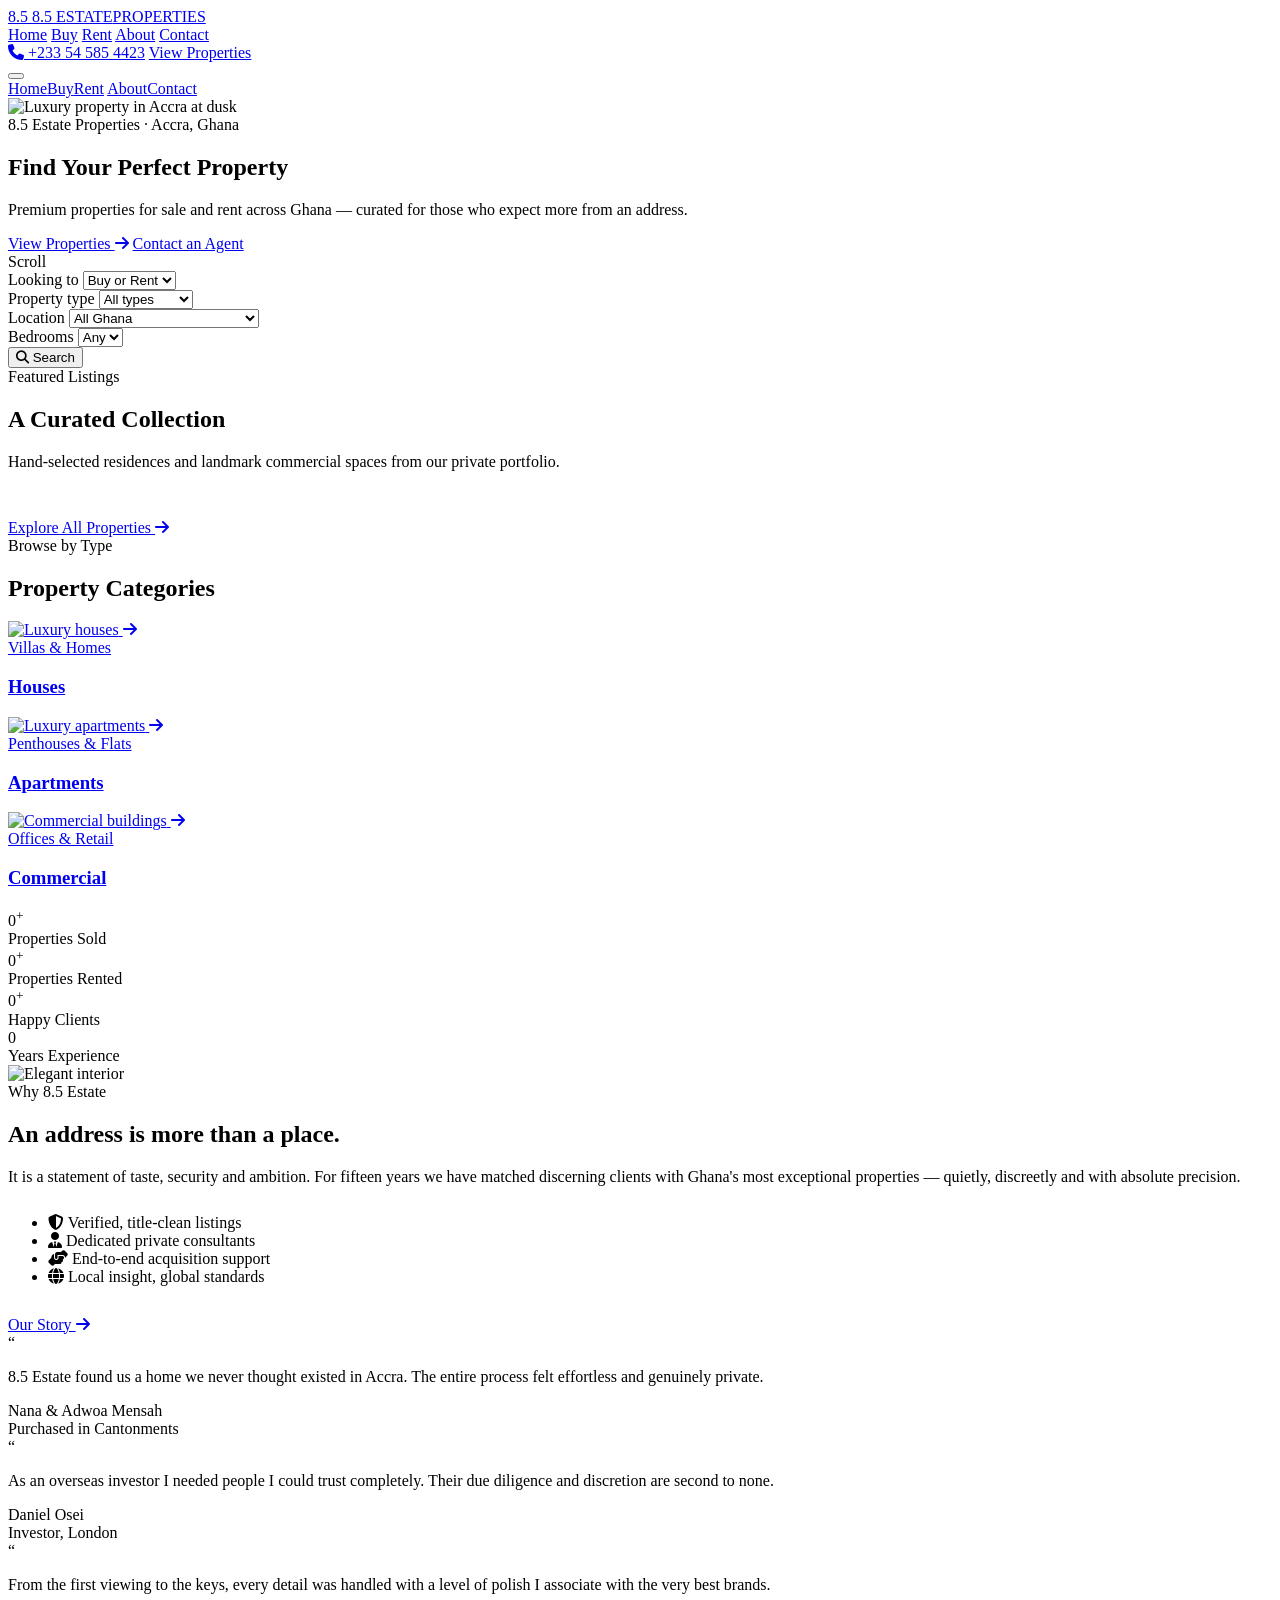
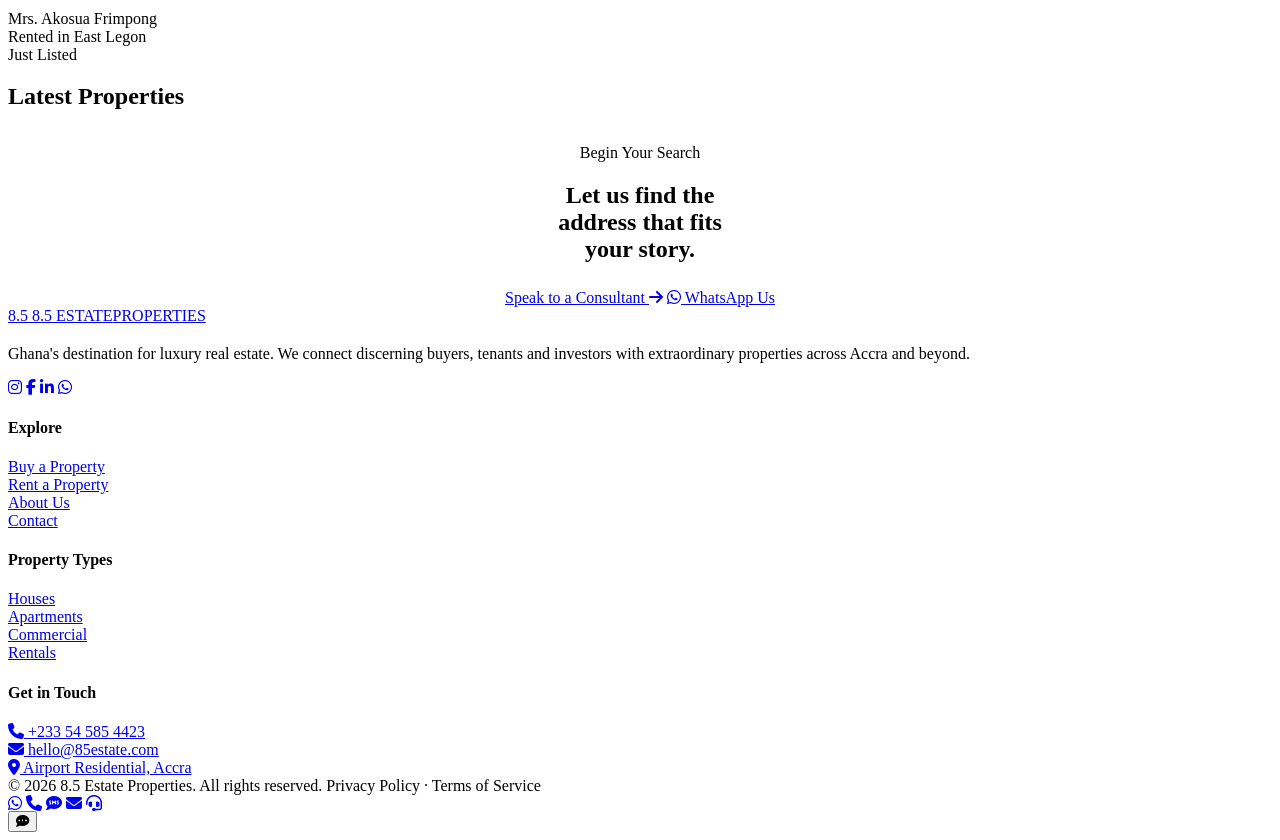
==== index.html @ 820c72ed "Add files via upload" ====
<!DOCTYPE html>
<html lang="en">
<head>
<meta charset="UTF-8">
<meta name="viewport" content="width=device-width, initial-scale=1, viewport-fit=cover">
<title>8.5 Estate Properties — Luxury Real Estate in Ghana</title>
<meta name="description" content="8.5 Estate Properties — premium homes, apartments and commercial real estate for sale and rent across Accra and Ghana. Discover, view and acquire with confidence.">
<link rel="canonical" href="https://www.85estate.com/">

<!-- Open Graph / Twitter -->
<meta property="og:type" content="website">
<meta property="og:title" content="8.5 Estate Properties — Luxury Real Estate in Ghana">
<meta property="og:description" content="Premium properties for sale and rent across Ghana.">
<meta property="og:image" content="https://images.unsplash.com/photo-1600596542815-ffad4c1539a9?auto=format&fit=crop&w=1200&q=80">
<meta property="og:url" content="https://www.85estate.com/">
<meta name="twitter:card" content="summary_large_image">
<meta name="twitter:title" content="8.5 Estate Properties — Luxury Real Estate in Ghana">
<meta name="twitter:description" content="Premium properties for sale and rent across Ghana.">
<meta name="twitter:image" content="https://images.unsplash.com/photo-1600596542815-ffad4c1539a9?auto=format&fit=crop&w=1200&q=80">

<!-- Fonts -->
<link rel="preconnect" href="https://fonts.googleapis.com">
<link rel="preconnect" href="https://fonts.gstatic.com" crossorigin>
<link href="https://fonts.googleapis.com/css2?family=Cinzel:wght@500;600;700&family=Cormorant+Garamond:ital,wght@0,400;0,500;0,600;1,500&family=Playfair+Display:wght@500;600;700&family=Montserrat:wght@300;400;500;600&display=swap" rel="stylesheet">
<link rel="stylesheet" href="https://cdnjs.cloudflare.com/ajax/libs/font-awesome/6.5.1/css/all.min.css">
<link rel="stylesheet" href="https://cdnjs.cloudflare.com/ajax/libs/aos/2.3.4/aos.css">
<link rel="stylesheet" href="https://cdnjs.cloudflare.com/ajax/libs/swiper/11.0.5/swiper-bundle.min.css">
<link rel="stylesheet" href="css/style.css">

<!-- Structured data -->
<script type="application/ld+json">
{"@context":"https://schema.org","@type":"RealEstateAgent","name":"8.5 Estate Properties","areaServed":"Ghana","image":"https://images.unsplash.com/photo-1600596542815-ffad4c1539a9?auto=format&fit=crop&w=1200&q=80","telephone":"+233545854423","address":{"@type":"PostalAddress","addressLocality":"Accra","addressRegion":"Greater Accra","addressCountry":"GH"},"url":"https://www.85estate.com/"}
</script>
</head>
<body>

<!-- ========================= NAV ========================= -->
<header class="nav">
  <div class="nav__inner">
    <a class="brand" href="index.html">
      <span class="brand__mark">8.5</span>
      <span><span class="brand__name">8.5 ESTATE</span><span class="brand__sub">PROPERTIES</span></span>
    </a>
    <nav class="nav__links">
      <a href="index.html">Home</a>
      <a href="sale.html">Buy</a>
      <a href="rent.html">Rent</a>
      <a href="about.html">About</a>
      <a href="contact.html">Contact</a>
    </nav>
    <div class="nav__cta">
      <a class="nav__phone" href="tel:+233545854423"><i class="fa-solid fa-phone"></i> +233 54 585 4423</a>
      <a class="btn btn--ghost" href="sale.html">View Properties</a>
    </div>
    <button class="burger" aria-label="Open menu"><span></span><span></span><span></span></button>
  </div>
</header>
<nav class="drawer" aria-label="Mobile">
  <a href="index.html">Home</a><a href="sale.html">Buy</a><a href="rent.html">Rent</a>
  <a href="about.html">About</a><a href="contact.html">Contact</a>
</nav>

<!-- ========================= HERO ======================== -->
<section class="hero">
  <div class="hero__media kenburns">
    <!-- Drop a cinematic aerial clip at videos/hero.mp4 to upgrade this to video.
    <video autoplay muted loop playsinline poster="https://images.unsplash.com/photo-1600596542815-ffad4c1539a9?auto=format&fit=crop&w=1920&q=80">
      <source src="videos/hero.mp4" type="video/mp4"></video> -->
    <img src="https://images.unsplash.com/photo-1600596542815-ffad4c1539a9?auto=format&fit=crop&w=1920&q=80" alt="Luxury property in Accra at dusk">
  </div>
  <div class="hero__inner">
    <span class="eyebrow">8.5 Estate Properties · Accra, Ghana</span>
    <h1>
      <span class="reveal-line"><span>Find Your</span></span>
      <span class="reveal-line"><span><span class="of">Perfect</span> Property</span></span>
    </h1>
    <p class="hero__sub">Premium properties for sale and rent across Ghana — curated for those who expect more from an address.</p>
    <div class="hero__cta">
      <a class="btn btn--gold" href="sale.html">View Properties <i class="fa-solid fa-arrow-right"></i></a>
      <a class="btn btn--ghost" href="contact.html">Contact an Agent</a>
    </div>
  </div>
  <div class="hero__scroll">Scroll</div>
</section>

<!-- ====================== SEARCH BAR ===================== -->
<div class="container search">
  <form id="heroSearch" class="search__card" data-aos="fade-up">
    <div class="field">
      <label>Looking to</label>
      <select name="status"><option value="">Buy or Rent</option><option value="sale">Buy</option><option value="rent">Rent</option></select>
    </div>
    <div class="field">
      <label>Property type</label>
      <select name="type"><option value="">All types</option><option>House</option><option>Apartment</option><option>Commercial</option></select>
    </div>
    <div class="field">
      <label>Location</label>
      <select name="location"><option value="">All Ghana</option><option>Cantonments, Accra</option><option>East Legon, Accra</option><option>Airport Residential, Accra</option><option>Labone, Accra</option><option>Trasacco Valley, East Legon</option></select>
    </div>
    <div class="field">
      <label>Bedrooms</label>
      <select name="beds"><option value="">Any</option><option value="2">2+</option><option value="3">3+</option><option value="4">4+</option><option value="5">5+</option></select>
    </div>
    <button class="btn btn--gold search__btn" type="submit"><i class="fa-solid fa-magnifying-glass"></i> Search</button>
  </form>
</div>

<!-- ==================== FEATURED ========================= -->
<section class="section">
  <div class="container">
    <div class="section-head center">
      <span class="eyebrow center">Featured Listings</span>
      <h2>A Curated Collection</h2>
      <p class="lead">Hand-selected residences and landmark commercial spaces from our private portfolio.</p>
    </div>
    <div class="cards" id="featuredGrid"></div>
    <div class="center" style="margin-top:48px">
      <a class="btn btn--outline" href="sale.html">Explore All Properties <i class="fa-solid fa-arrow-right"></i></a>
    </div>
  </div>
</section>

<!-- ==================== CATEGORIES ======================= -->
<section class="section section--ivory">
  <div class="container">
    <div class="section-head">
      <span class="eyebrow">Browse by Type</span>
      <h2>Property Categories</h2>
    </div>
    <div class="cats">
      <a class="cat" href="sale.html?type=House" data-aos="fade-up">
        <img src="https://images.unsplash.com/photo-1613490493576-7fde63acd811?auto=format&fit=crop&w=800&q=80" alt="Luxury houses" onerror="imgFallback(this)">
        <span class="cat__arrow"><i class="fa-solid fa-arrow-right"></i></span>
        <div class="cat__body"><span class="cat__count">Villas & Homes</span><h3>Houses</h3></div>
      </a>
      <a class="cat" href="sale.html?type=Apartment" data-aos="fade-up" data-aos-delay="100">
        <img src="https://images.unsplash.com/photo-1545324418-cc1a3fa10c00?auto=format&fit=crop&w=800&q=80" alt="Luxury apartments" onerror="imgFallback(this)">
        <span class="cat__arrow"><i class="fa-solid fa-arrow-right"></i></span>
        <div class="cat__body"><span class="cat__count">Penthouses & Flats</span><h3>Apartments</h3></div>
      </a>
      <a class="cat" href="sale.html?type=Commercial" data-aos="fade-up" data-aos-delay="200">
        <img src="https://images.unsplash.com/photo-1486406146926-c627a92ad1ab?auto=format&fit=crop&w=800&q=80" alt="Commercial buildings" onerror="imgFallback(this)">
        <span class="cat__arrow"><i class="fa-solid fa-arrow-right"></i></span>
        <div class="cat__body"><span class="cat__count">Offices & Retail</span><h3>Commercial</h3></div>
      </a>
    </div>
  </div>
</section>

<!-- ====================== STATS ========================== -->
<section class="section section--dark">
  <div class="container">
    <div class="stats">
      <div class="stat"><div class="stat__num"><span data-count="540" data-suffix="">0</span><sup>+</sup></div><div class="stat__label">Properties Sold</div></div>
      <div class="stat"><div class="stat__num"><span data-count="380" data-suffix="">0</span><sup>+</sup></div><div class="stat__label">Properties Rented</div></div>
      <div class="stat"><div class="stat__num"><span data-count="1200" data-suffix="">0</span><sup>+</sup></div><div class="stat__label">Happy Clients</div></div>
      <div class="stat"><div class="stat__num"><span data-count="15" data-suffix="">0</span></div><div class="stat__label">Years Experience</div></div>
    </div>
  </div>
</section>

<!-- ==================== WHY CHOOSE ======================= -->
<section class="section">
  <div class="container">
    <div class="split" data-aos="fade-up">
      <div class="split__media">
        <img src="https://images.unsplash.com/photo-1600607687939-ce8a6c25118c?auto=format&fit=crop&w=900&q=80" alt="Elegant interior" onerror="imgFallback(this)">
      </div>
      <div class="split__body">
        <span class="eyebrow">Why 8.5 Estate</span>
        <h2>An address is more than a place.</h2>
        <p class="lead" style="margin-bottom:28px">It is a statement of taste, security and ambition. For fifteen years we have matched discerning clients with Ghana's most exceptional properties — quietly, discreetly and with absolute precision.</p>
        <ul class="amenities" style="margin-bottom:30px">
          <li><i class="fa-solid fa-shield-halved"></i> Verified, title-clean listings</li>
          <li><i class="fa-solid fa-user-tie"></i> Dedicated private consultants</li>
          <li><i class="fa-solid fa-handshake-angle"></i> End-to-end acquisition support</li>
          <li><i class="fa-solid fa-globe"></i> Local insight, global standards</li>
        </ul>
        <a class="btn btn--dark" href="about.html">Our Story <i class="fa-solid fa-arrow-right"></i></a>
      </div>
    </div>
  </div>
</section>

<!-- ==================== TESTIMONIALS ===================== -->
<section class="section section--ivory">
  <div class="container">
    <div class="swiper testi-swiper">
      <div class="swiper-wrapper">
        <div class="swiper-slide"><div class="quote">
          <div class="quote__mark">&ldquo;</div>
          <p class="quote__text">8.5 Estate found us a home we never thought existed in Accra. The entire process felt effortless and genuinely private.</p>
          <div class="quote__who">Nana &amp; Adwoa Mensah</div><div class="quote__role">Purchased in Cantonments</div>
        </div></div>
        <div class="swiper-slide"><div class="quote">
          <div class="quote__mark">&ldquo;</div>
          <p class="quote__text">As an overseas investor I needed people I could trust completely. Their due diligence and discretion are second to none.</p>
          <div class="quote__who">Daniel Osei</div><div class="quote__role">Investor, London</div>
        </div></div>
        <div class="swiper-slide"><div class="quote">
          <div class="quote__mark">&ldquo;</div>
          <p class="quote__text">From the first viewing to the keys, every detail was handled with a level of polish I associate with the very best brands.</p>
          <div class="quote__who">Mrs. Akosua Frimpong</div><div class="quote__role">Rented in East Legon</div>
        </div></div>
      </div>
      <div class="swiper-pagination"></div>
    </div>
  </div>
</section>

<!-- ================= LATEST CAROUSEL ===================== -->
<section class="section">
  <div class="container">
    <div class="section-head center">
      <span class="eyebrow center">Just Listed</span>
      <h2>Latest Properties</h2>
    </div>
    <div class="swiper latest-swiper">
      <div class="swiper-wrapper" id="latestSlides"></div>
      <div class="swiper-pagination" style="position:static;margin-top:34px"></div>
    </div>
  </div>
</section>

<!-- ===================== CTA BAND ======================== -->
<section class="section section--dark" style="text-align:center">
  <div class="container">
    <span class="eyebrow center">Begin Your Search</span>
    <h2 style="max-width:18ch;margin-inline:auto">Let us find the address that fits your story.</h2>
    <div class="hero__cta" style="justify-content:center;margin-top:26px">
      <a class="btn btn--gold" href="contact.html">Speak to a Consultant <i class="fa-solid fa-arrow-right"></i></a>
      <a class="btn btn--ghost" href="https://wa.me/233545854423" target="_blank" rel="noopener"><i class="fa-brands fa-whatsapp"></i> WhatsApp Us</a>
    </div>
  </div>
</section>

<!-- ===================== FOOTER ========================== -->
<footer class="footer">
  <div class="container">
    <div class="footer__grid">
      <div class="footer__about">
        <a class="brand" href="index.html"><span class="brand__mark">8.5</span>
          <span><span class="brand__name">8.5 ESTATE</span><span class="brand__sub">PROPERTIES</span></span></a>
        <p style="margin-top:20px">Ghana's destination for luxury real estate. We connect discerning buyers, tenants and investors with extraordinary properties across Accra and beyond.</p>
        <div class="footer__social">
          <a href="#" aria-label="Instagram"><i class="fa-brands fa-instagram"></i></a>
          <a href="#" aria-label="Facebook"><i class="fa-brands fa-facebook-f"></i></a>
          <a href="#" aria-label="LinkedIn"><i class="fa-brands fa-linkedin-in"></i></a>
          <a href="https://wa.me/233545854423" aria-label="WhatsApp"><i class="fa-brands fa-whatsapp"></i></a>
        </div>
      </div>
      <div><h4>Explore</h4>
        <a href="sale.html">Buy a Property</a><br><a href="rent.html">Rent a Property</a><br>
        <a href="about.html">About Us</a><br><a href="contact.html">Contact</a></div>
      <div><h4>Property Types</h4>
        <a href="sale.html?type=House">Houses</a><br><a href="sale.html?type=Apartment">Apartments</a><br>
        <a href="sale.html?type=Commercial">Commercial</a><br><a href="rent.html">Rentals</a></div>
      <div><h4>Get in Touch</h4>
        <a href="tel:+233545854423"><i class="fa-solid fa-phone gold"></i> +233 54 585 4423</a><br>
        <a href="mailto:hello@85estate.com"><i class="fa-solid fa-envelope gold"></i> hello@85estate.com</a><br>
        <a href="#"><i class="fa-solid fa-location-dot gold"></i> Airport Residential, Accra</a>
      </div>
    </div>
    <div class="footer__bottom">
      <span>© <span id="year">2026</span> 8.5 Estate Properties. All rights reserved.</span>
      <span>Privacy Policy · Terms of Service</span>
    </div>
  </div>
</footer>

<!-- ================ FLOATING CONTACT WIDGET ============== -->
<div class="fab">
  <div class="fab__menu">
    <a class="fab__item fab--wa"   href="https://wa.me/233545854423" target="_blank" rel="noopener" data-tip="WhatsApp"><i class="fa-brands fa-whatsapp"></i></a>
    <a class="fab__item fab--call" href="tel:+233545854423" data-tip="Call Now"><i class="fa-solid fa-phone"></i></a>
    <a class="fab__item fab--sms"  href="sms:+233545854423" data-tip="Send SMS"><i class="fa-solid fa-comment-sms"></i></a>
    <a class="fab__item fab--mail" href="mailto:hello@85estate.com" data-tip="Email"><i class="fa-solid fa-envelope"></i></a>
    <a class="fab__item fab--page" href="contact.html" data-tip="Contact Page"><i class="fa-solid fa-headset"></i></a>
  </div>
  <button class="fab__toggle" aria-label="Contact options"><i class="fa-solid fa-comment-dots"></i></button>
</div>

<!-- ===================== SCRIPTS ========================= -->
<script src="https://cdnjs.cloudflare.com/ajax/libs/aos/2.3.4/aos.js"></script>
<script src="https://cdnjs.cloudflare.com/ajax/libs/swiper/11.0.5/swiper-bundle.min.js"></script>
<script src="https://cdnjs.cloudflare.com/ajax/libs/gsap/3.12.5/gsap.min.js"></script>
<script src="https://cdnjs.cloudflare.com/ajax/libs/gsap/3.12.5/ScrollTrigger.min.js"></script>
<script src="js/properties.js"></script>
<script src="js/main.js"></script>
<script>
  /* featured + latest are populated from the dataset */
  renderCards(PROPERTIES.filter(p=>p.featured).slice(0,6), "#featuredGrid");
  const slides = PROPERTIES.slice(0,6).map(p=>`<div class="swiper-slide">${cardHTML(p)}</div>`).join("");
  document.getElementById("latestSlides").innerHTML = slides;
  if(window.bindFavs) bindFavs();
  /* (re)init latest swiper after injecting slides */
  if(window.Swiper) new Swiper(".latest-swiper",{loop:true,speed:600,spaceBetween:30,slidesPerView:1,autoplay:{delay:4500},pagination:{el:".latest-swiper .swiper-pagination",clickable:true},breakpoints:{700:{slidesPerView:2},1100:{slidesPerView:3}}});
</script>
</body>
</html>
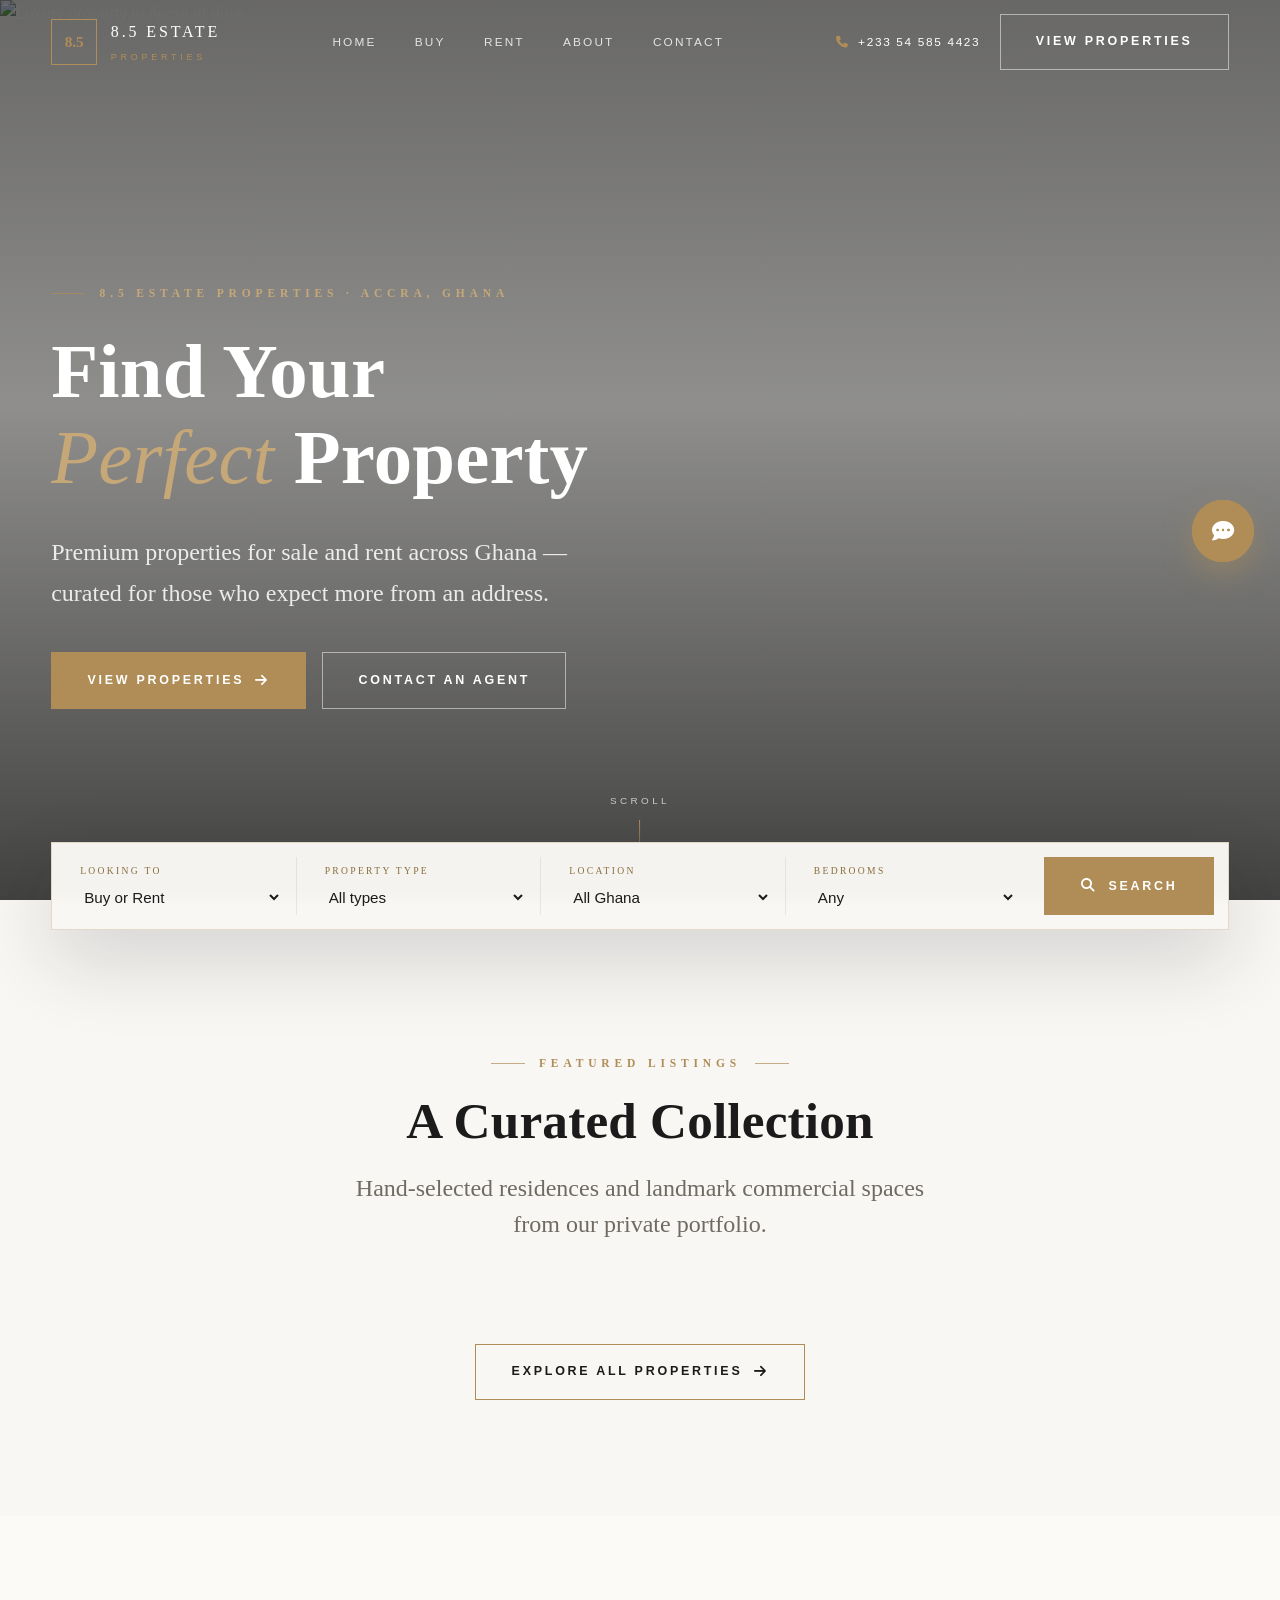
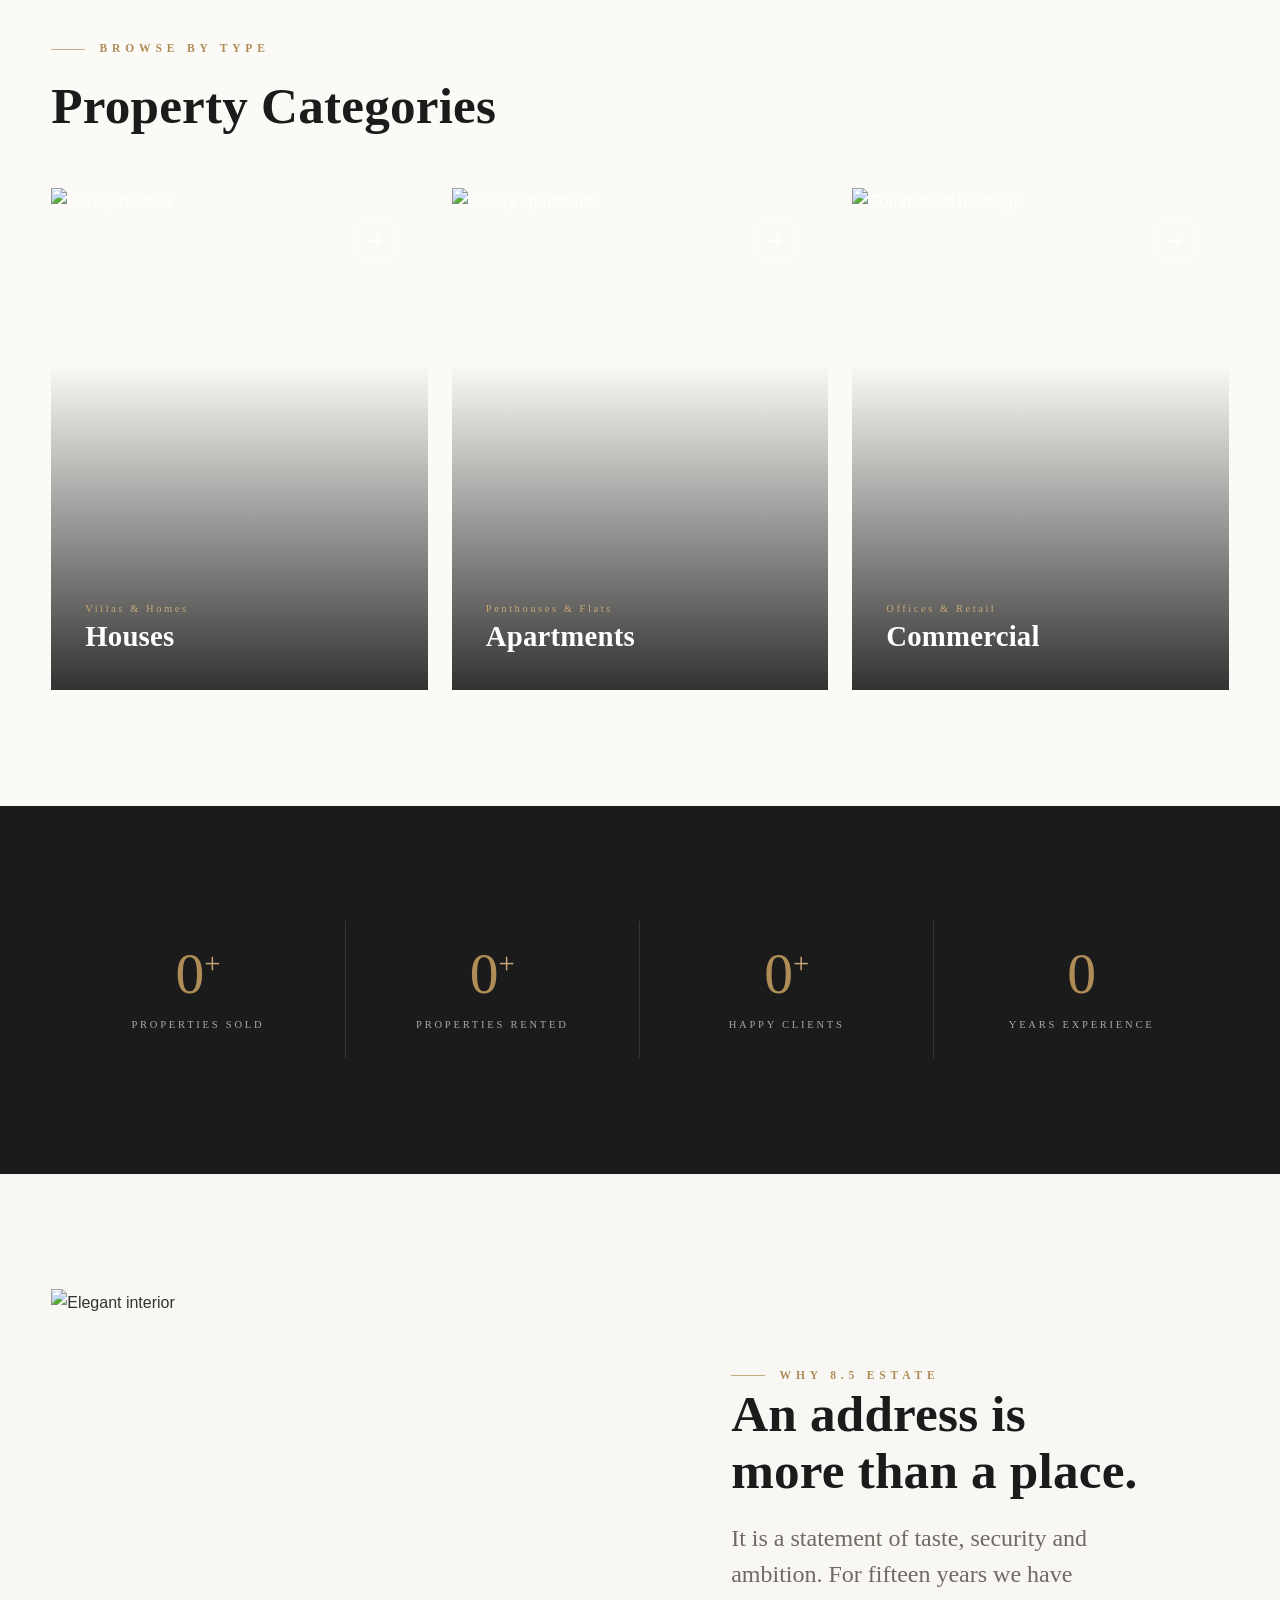
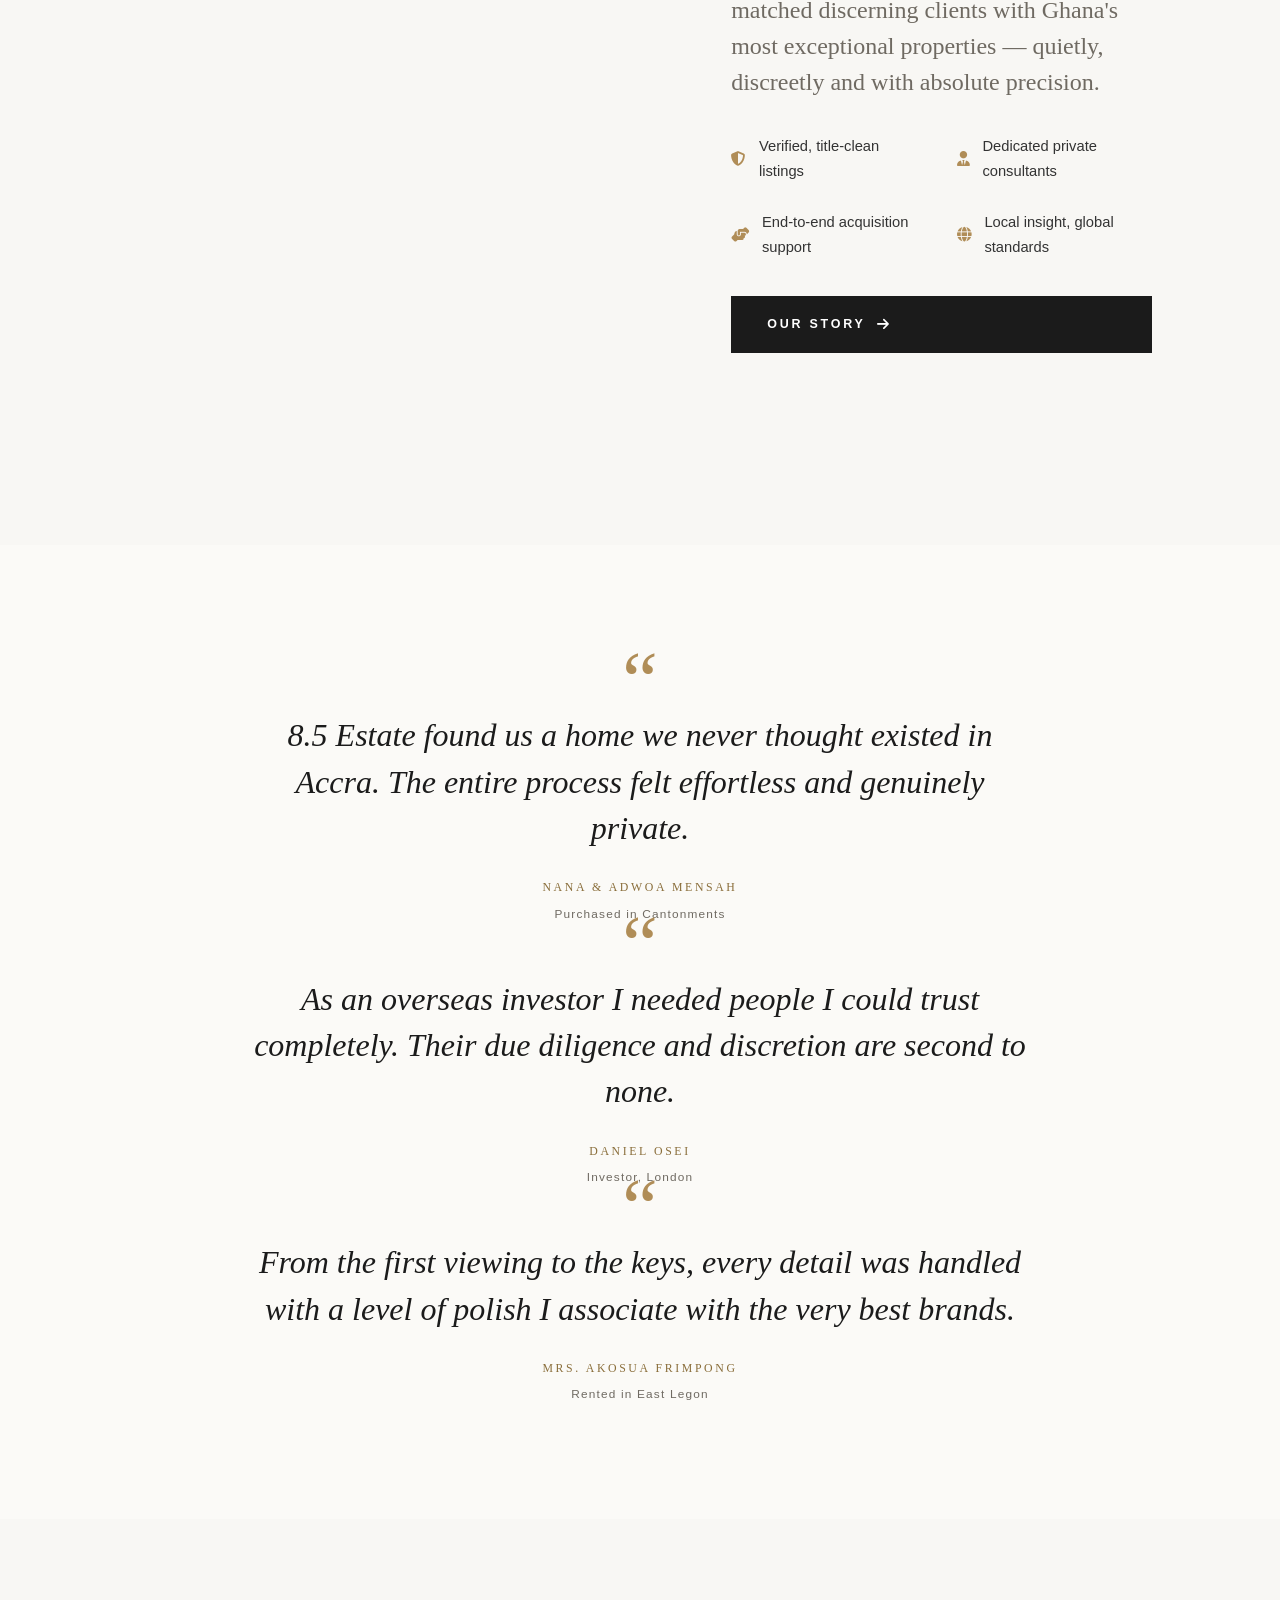
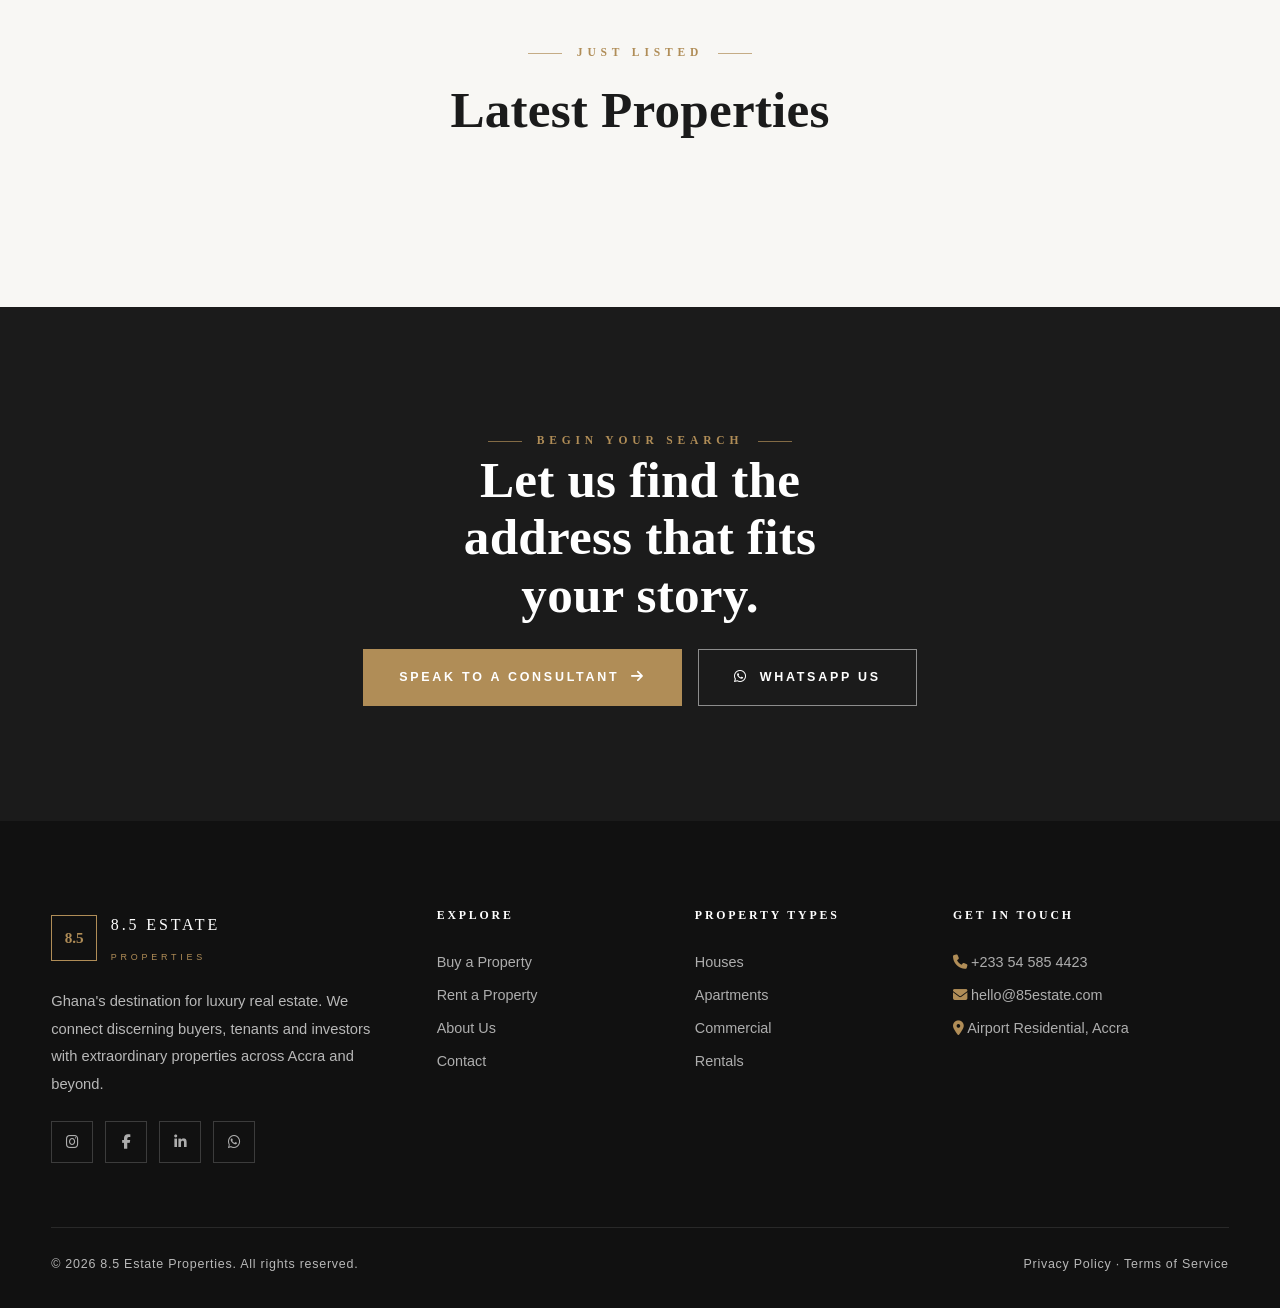
==== commit b4682247: "Update stylesheet link to use relative path" ====
--- a/index.html
+++ b/index.html
@@ -25,7 +25,7 @@
 <link rel="stylesheet" href="https://cdnjs.cloudflare.com/ajax/libs/font-awesome/6.5.1/css/all.min.css">
 <link rel="stylesheet" href="https://cdnjs.cloudflare.com/ajax/libs/aos/2.3.4/aos.css">
 <link rel="stylesheet" href="https://cdnjs.cloudflare.com/ajax/libs/swiper/11.0.5/swiper-bundle.min.css">
-<link rel="stylesheet" href="css/style.css">
+<link rel="stylesheet" href="style.css">
 
 <!-- Structured data -->
 <script type="application/ld+json">
--- a/style.css
+++ b/style.css
@@ -0,0 +1,464 @@
+/* =============================================================
+   8.5 ESTATE PROPERTIES — Luxury Design System
+   Palette: Antique Gold / Brushed Bronze / Charcoal / Taupe
+   Type:    Cinzel · Playfair Display · Cormorant Garamond · Montserrat
+   ============================================================= */
+
+:root{
+  /* Brand colours */
+  --gold:      #B08D57;
+  --gold-soft: #c6a878;
+  --bronze:    #8A6E3B;
+  --charcoal:  #1B1B1B;
+  --ink:       #333333;
+  --offwhite:  #F8F7F4;
+  --ivory:     #FBFAF7;
+  --taupe:     #B7A58A;
+
+  /* Derived tones */
+  --black-900: #111111;
+  --black-800: #161616;
+  --line:      rgba(176,141,87,.28);     /* gold hairline */
+  --line-soft: rgba(27,27,27,.08);
+  --muted:     #6f6a62;
+  --shadow-sm: 0 6px 24px rgba(27,27,27,.06);
+  --shadow-md: 0 18px 50px rgba(27,27,27,.10);
+  --shadow-lg: 0 30px 80px rgba(27,27,27,.16);
+
+  /* Type */
+  --f-mono:    "Cinzel", serif;          /* monogram / eyebrows */
+  --f-display: "Playfair Display", serif;/* headlines */
+  --f-serif:   "Cormorant Garamond", serif; /* subheads / prices */
+  --f-body:    "Montserrat", sans-serif; /* UI / body */
+
+  --nav-h: 84px;
+  --ease:  cubic-bezier(.22,.61,.36,1);
+}
+
+/* ----------------------------- Reset ----------------------------- */
+*,*::before,*::after{ box-sizing:border-box; }
+html{ scroll-behavior:smooth; -webkit-text-size-adjust:100%; }
+body{
+  margin:0;
+  font-family:var(--f-body);
+  font-size:16px;
+  line-height:1.7;
+  color:var(--ink);
+  background:var(--offwhite);
+  overflow-x:hidden;
+  -webkit-font-smoothing:antialiased;
+}
+img{ max-width:100%; display:block; }
+a{ color:inherit; text-decoration:none; }
+button{ font-family:inherit; cursor:pointer; }
+ul{ list-style:none; margin:0; padding:0; }
+:focus-visible{ outline:2px solid var(--gold); outline-offset:3px; }
+::selection{ background:var(--gold); color:#fff; }
+
+/* --------------------------- Typography -------------------------- */
+h1,h2,h3,h4{ font-family:var(--f-display); font-weight:600; color:var(--charcoal); margin:0 0 .4em; line-height:1.12; letter-spacing:.2px; }
+h1{ font-size:clamp(2.6rem,6vw,5rem); }
+h2{ font-size:clamp(2rem,4vw,3.2rem); }
+h3{ font-size:clamp(1.3rem,2.4vw,1.8rem); }
+p{ margin:0 0 1.1em; }
+
+.eyebrow{
+  font-family:var(--f-mono);
+  font-size:.72rem;
+  letter-spacing:.42em;
+  text-transform:uppercase;
+  color:var(--gold);
+  font-weight:600;
+  display:inline-flex; align-items:center; gap:.9rem;
+}
+.eyebrow::before{ content:""; width:34px; height:1px; background:var(--gold); opacity:.7; }
+.eyebrow.center::after{ content:""; width:34px; height:1px; background:var(--gold); opacity:.7; }
+.eyebrow.center{ justify-content:center; }
+
+.lead{ font-family:var(--f-serif); font-size:clamp(1.2rem,2vw,1.5rem); color:var(--muted); font-weight:500; line-height:1.5; }
+.gold{ color:var(--gold); }
+
+/* ----------------------------- Layout ---------------------------- */
+.container{ width:min(1240px,92%); margin-inline:auto; }
+.section{ padding:clamp(72px,9vw,140px) 0; }
+.section--dark{ background:var(--charcoal); color:var(--offwhite); }
+.section--dark h1,.section--dark h2,.section--dark h3{ color:#fff; }
+.section--ivory{ background:var(--ivory); }
+
+.section-head{ max-width:620px; margin-bottom:54px; }
+.section-head.center{ margin-inline:auto; text-align:center; }
+.section-head .eyebrow{ margin-bottom:18px; }
+
+/* gold hairline divider */
+.rule{ height:1px; background:var(--line); border:0; margin:0; }
+
+/* ----------------------------- Buttons --------------------------- */
+.btn{
+  display:inline-flex; align-items:center; gap:.7rem;
+  font-family:var(--f-body); font-size:.78rem; font-weight:600;
+  letter-spacing:.22em; text-transform:uppercase;
+  padding:1.05rem 2.2rem; border:1px solid transparent;
+  position:relative; transition:.45s var(--ease); cursor:pointer;
+  background:none;
+}
+.btn i{ font-size:.85rem; transition:transform .45s var(--ease); }
+.btn--gold{ background:var(--gold); color:#fff; }
+.btn--gold:hover{ background:var(--bronze); transform:translateY(-2px); box-shadow:0 14px 30px rgba(138,110,59,.32); }
+.btn--ghost{ border-color:rgba(255,255,255,.5); color:#fff; }
+.btn--ghost:hover{ background:#fff; color:var(--charcoal); border-color:#fff; }
+.btn--outline{ border-color:var(--gold); color:var(--charcoal); }
+.btn--outline:hover{ background:var(--gold); color:#fff; }
+.btn--dark{ background:var(--charcoal); color:#fff; }
+.btn--dark:hover{ background:#000; transform:translateY(-2px); }
+.btn:hover i{ transform:translateX(4px); }
+.btn--block{ width:100%; justify-content:center; }
+
+/* --------------------------- Navigation -------------------------- */
+.nav{
+  position:fixed; inset:0 0 auto 0; height:var(--nav-h); z-index:1000;
+  display:flex; align-items:center;
+  transition:.5s var(--ease);
+}
+.nav__inner{ width:min(1240px,92%); margin-inline:auto; display:flex; align-items:center; justify-content:space-between; }
+.brand{ display:flex; align-items:center; gap:.85rem; }
+.brand__mark{
+  width:46px; height:46px; border:1px solid var(--gold);
+  display:grid; place-items:center; font-family:var(--f-mono);
+  font-weight:700; font-size:.95rem; color:var(--gold);
+  position:relative;
+}
+.brand__mark::before,.brand__mark::after{
+  content:""; position:absolute; width:7px; height:7px; border:1px solid var(--gold);
+}
+.brand__mark::before{ top:-1px; left:-1px; border-right:0; border-bottom:0; }
+.brand__mark::after{ bottom:-1px; right:-1px; border-left:0; border-top:0; }
+.brand__name{ font-family:var(--f-mono); font-size:1rem; letter-spacing:.18em; color:#fff; line-height:1; }
+.brand__sub{ display:block; font-family:var(--f-body); font-size:.56rem; letter-spacing:.42em; color:var(--gold); margin-top:5px; }
+
+.nav__links{ display:flex; gap:2.4rem; align-items:center; }
+.nav__links a{
+  font-size:.74rem; letter-spacing:.18em; text-transform:uppercase; color:rgba(255,255,255,.82);
+  position:relative; padding:.4rem 0; transition:color .35s;
+}
+.nav__links a::after{ content:""; position:absolute; left:0; bottom:-2px; width:0; height:1px; background:var(--gold); transition:width .4s var(--ease); }
+.nav__links a:hover,.nav__links a.active{ color:#fff; }
+.nav__links a:hover::after,.nav__links a.active::after{ width:100%; }
+.nav__cta{ display:flex; align-items:center; gap:1.2rem; }
+.nav__phone{ font-size:.74rem; letter-spacing:.14em; color:#fff; display:flex; align-items:center; gap:.5rem; }
+.nav__phone i{ color:var(--gold); }
+
+/* scrolled state */
+.nav.scrolled{ height:72px; background:rgba(248,247,244,.94); backdrop-filter:blur(14px); box-shadow:0 1px 0 var(--line-soft); }
+.nav.scrolled .brand__name{ color:var(--charcoal); }
+.nav.scrolled .nav__links a{ color:rgba(51,51,51,.78); }
+.nav.scrolled .nav__links a:hover,.nav.scrolled .nav__links a.active{ color:var(--charcoal); }
+.nav.scrolled .nav__phone{ color:var(--charcoal); }
+.nav.scrolled .btn--ghost{ border-color:var(--gold); color:var(--charcoal); }
+.nav.scrolled .btn--ghost:hover{ background:var(--gold); color:#fff; border-color:var(--gold); }
+
+/* burger */
+.burger{ display:none; width:30px; height:20px; position:relative; background:none; border:0; }
+.burger span{ position:absolute; left:0; height:2px; width:100%; background:#fff; transition:.35s var(--ease); }
+.burger span:nth-child(1){ top:0; } .burger span:nth-child(2){ top:9px; } .burger span:nth-child(3){ top:18px; }
+.nav.scrolled .burger span{ background:var(--charcoal); }
+.burger.open span:nth-child(1){ top:9px; transform:rotate(45deg); }
+.burger.open span:nth-child(2){ opacity:0; }
+.burger.open span:nth-child(3){ top:9px; transform:rotate(-45deg); }
+
+/* mobile drawer */
+.drawer{ position:fixed; inset:0; background:var(--charcoal); z-index:999; display:flex; flex-direction:column; justify-content:center; align-items:center; gap:1.6rem; transform:translateY(-100%); transition:transform .55s var(--ease); }
+.drawer.open{ transform:translateY(0); }
+.drawer a{ font-family:var(--f-display); font-size:1.8rem; color:#fff; }
+.drawer a:hover{ color:var(--gold); }
+
+/* ----------------------------- Hero ------------------------------ */
+.hero{ position:relative; min-height:100vh; display:flex; align-items:center; overflow:hidden; color:#fff; }
+.hero__media{ position:absolute; inset:0; z-index:-2; }
+.hero__media img,.hero__media video{ width:100%; height:100%; object-fit:cover; }
+.hero__media.kenburns img{ animation:kenburns 22s ease-out infinite alternate; }
+@keyframes kenburns{ from{ transform:scale(1.05) translate(0,0);} to{ transform:scale(1.18) translate(-2%,-2%);} }
+.hero::after{ content:""; position:absolute; inset:0; z-index:-1;
+  background:linear-gradient(180deg,rgba(15,15,15,.62) 0%,rgba(15,15,15,.45) 45%,rgba(15,15,15,.78) 100%); }
+.hero__inner{ width:min(1240px,92%); margin-inline:auto; padding-top:var(--nav-h); }
+.hero .eyebrow{ color:var(--gold-soft); margin-bottom:26px; }
+.hero h1{ color:#fff; max-width:14ch; }
+.hero h1 .of{ font-family:var(--f-serif); font-style:italic; font-weight:500; color:var(--gold-soft); }
+.hero__sub{ font-family:var(--f-serif); font-size:clamp(1.15rem,2vw,1.5rem); max-width:46ch; color:rgba(255,255,255,.86); margin:1.2rem 0 2.4rem; }
+.hero__cta{ display:flex; flex-wrap:wrap; gap:1rem; }
+.hero__scroll{ position:absolute; bottom:34px; left:50%; transform:translateX(-50%); font-size:.62rem; letter-spacing:.34em; text-transform:uppercase; color:rgba(255,255,255,.7); display:flex; flex-direction:column; align-items:center; gap:10px; }
+.hero__scroll::after{ content:""; width:1px; height:46px; background:linear-gradient(var(--gold),transparent); animation:scrollline 2s ease-in-out infinite; }
+@keyframes scrollline{ 0%,100%{ opacity:.3; transform:scaleY(.6);} 50%{ opacity:1; transform:scaleY(1);} }
+
+/* hero word reveal */
+.reveal-line{ display:block; overflow:hidden; }
+.reveal-line > span{ display:block; }
+
+/* --------------------------- Search bar -------------------------- */
+.search{ position:relative; z-index:5; margin-top:-58px; }
+.search__card{
+  background:rgba(248,247,244,.98); backdrop-filter:blur(6px);
+  box-shadow:var(--shadow-lg); border:1px solid var(--line);
+  padding:14px; display:grid; grid-template-columns:repeat(4,1fr) auto; gap:14px; align-items:end;
+}
+.field{ display:flex; flex-direction:column; gap:7px; padding:6px 14px; border-right:1px solid var(--line-soft); }
+.field:last-of-type{ border-right:0; }
+.field label{ font-family:var(--f-mono); font-size:.6rem; letter-spacing:.24em; text-transform:uppercase; color:var(--bronze); }
+.field select,.field input{
+  border:0; background:none; font-family:var(--f-body); font-size:.95rem; color:var(--charcoal); padding:2px 0; width:100%;
+}
+.field select:focus,.field input:focus{ outline:none; }
+.search__btn{ height:100%; }
+
+/* --------------------------- Property card ----------------------- */
+.cards{ display:grid; grid-template-columns:repeat(auto-fill,minmax(330px,1fr)); gap:30px; }
+.pcard{ background:#fff; box-shadow:var(--shadow-sm); transition:.5s var(--ease); position:relative; overflow:hidden; }
+.pcard:hover{ transform:translateY(-8px); box-shadow:var(--shadow-md); }
+.pcard__media{ position:relative; aspect-ratio:4/3; overflow:hidden; }
+.pcard__media img{ width:100%; height:100%; object-fit:cover; transition:transform 1s var(--ease); }
+.pcard:hover .pcard__media img{ transform:scale(1.08); }
+.pcard__tags{ position:absolute; top:16px; left:16px; display:flex; gap:8px; }
+.tag{ font-family:var(--f-mono); font-size:.58rem; letter-spacing:.2em; text-transform:uppercase; padding:.45rem .8rem; background:rgba(27,27,27,.82); color:#fff; backdrop-filter:blur(4px); }
+.tag--sale{ background:var(--gold); }
+.tag--rent{ background:var(--charcoal); }
+.tag--sold{ background:#7a2e2e; }
+.tag--featured{ background:var(--bronze); }
+.pcard__fav{ position:absolute; top:14px; right:14px; width:40px; height:40px; border-radius:50%; background:rgba(255,255,255,.92); border:0; display:grid; place-items:center; color:var(--charcoal); transition:.35s; }
+.pcard__fav:hover{ background:var(--gold); color:#fff; }
+.pcard__fav.active{ background:var(--gold); color:#fff; }
+.pcard__body{ padding:24px 26px 28px; }
+.pcard__loc{ font-size:.74rem; letter-spacing:.08em; color:var(--gold); display:flex; align-items:center; gap:.5rem; margin-bottom:8px; }
+.pcard__title{ font-family:var(--f-display); font-size:1.32rem; color:var(--charcoal); margin-bottom:10px; line-height:1.25; }
+.pcard__price{ font-family:var(--f-serif); font-size:1.55rem; font-weight:600; color:var(--bronze); margin-bottom:18px; }
+.pcard__price small{ font-family:var(--f-body); font-size:.7rem; letter-spacing:.1em; color:var(--muted); font-weight:500; }
+.pcard__specs{ display:flex; gap:18px; padding-top:18px; border-top:1px solid var(--line-soft); font-size:.82rem; color:var(--ink); }
+.pcard__specs span{ display:flex; align-items:center; gap:.5rem; }
+.pcard__specs i{ color:var(--gold); font-size:.9rem; }
+.pcard__link{ position:absolute; inset:0; z-index:2; }
+.pcard__fav,.pcard__body a:not(.pcard__link){ position:relative; z-index:3; }
+
+/* --------------------------- Categories -------------------------- */
+.cats{ display:grid; grid-template-columns:repeat(3,1fr); gap:24px; }
+.cat{ position:relative; aspect-ratio:3/4; overflow:hidden; display:flex; align-items:flex-end; color:#fff; }
+.cat img{ position:absolute; inset:0; width:100%; height:100%; object-fit:cover; transition:transform 1.1s var(--ease); }
+.cat::after{ content:""; position:absolute; inset:0; background:linear-gradient(transparent 35%,rgba(15,15,15,.85)); }
+.cat:hover img{ transform:scale(1.07); }
+.cat__body{ position:relative; z-index:2; padding:34px; width:100%; }
+.cat__body h3{ color:#fff; margin-bottom:4px; }
+.cat__count{ font-family:var(--f-mono); font-size:.66rem; letter-spacing:.24em; color:var(--gold-soft); }
+.cat__arrow{ position:absolute; top:30px; right:30px; z-index:2; width:46px; height:46px; border:1px solid rgba(255,255,255,.5); border-radius:50%; display:grid; place-items:center; transition:.4s; }
+.cat:hover .cat__arrow{ background:var(--gold); border-color:var(--gold); }
+
+/* ---------------------------- Stats ------------------------------ */
+.stats{ display:grid; grid-template-columns:repeat(4,1fr); gap:0; }
+.stat{ text-align:center; padding:24px; border-right:1px solid rgba(255,255,255,.12); }
+.stat:last-child{ border-right:0; }
+.stat__num{ font-family:var(--f-display); font-size:clamp(2.6rem,5vw,3.6rem); color:var(--gold); line-height:1; }
+.stat__num sup{ font-size:.5em; color:var(--gold-soft); }
+.stat__label{ font-family:var(--f-mono); font-size:.66rem; letter-spacing:.26em; text-transform:uppercase; color:rgba(255,255,255,.62); margin-top:14px; }
+
+/* ------------------------- Testimonials -------------------------- */
+.quote{ text-align:center; max-width:780px; margin-inline:auto; }
+.quote__mark{ font-family:var(--f-display); font-size:5rem; color:var(--gold); line-height:.5; height:34px; }
+.quote__text{ font-family:var(--f-serif); font-size:clamp(1.4rem,2.6vw,2rem); font-style:italic; color:var(--charcoal); line-height:1.45; margin:18px 0 26px; }
+.quote__who{ font-family:var(--f-mono); font-size:.74rem; letter-spacing:.22em; text-transform:uppercase; color:var(--bronze); }
+.quote__role{ font-family:var(--f-body); font-size:.74rem; letter-spacing:.1em; color:var(--muted); text-transform:none; margin-top:6px; }
+.swiper-pagination-bullet{ background:var(--gold)!important; }
+.swiper-button-next,.swiper-button-prev{ color:var(--gold)!important; }
+.swiper-button-next::after,.swiper-button-prev::after{ font-size:1.3rem!important; }
+
+/* --------------------------- Split CTA --------------------------- */
+.split{ display:grid; grid-template-columns:1.05fr 1fr; align-items:stretch; }
+.split__media{ position:relative; min-height:520px; }
+.split__media img{ position:absolute; inset:0; width:100%; height:100%; object-fit:cover; }
+.split__body{ padding:clamp(40px,6vw,90px); display:flex; flex-direction:column; justify-content:center; }
+
+/* ---------------------- Floating contact widget ------------------ */
+.fab{ position:fixed; right:26px; bottom:26px; z-index:900; display:flex; flex-direction:column-reverse; align-items:center; gap:14px; }
+.fab__toggle{ width:62px; height:62px; border-radius:50%; border:0; background:var(--gold); color:#fff; font-size:1.4rem; display:grid; place-items:center; box-shadow:0 12px 30px rgba(176,141,87,.45); transition:.4s var(--ease); position:relative; }
+.fab__toggle::before{ content:""; position:absolute; inset:0; border-radius:50%; border:2px solid var(--gold); animation:pulse 2.4s infinite; }
+@keyframes pulse{ 0%{ transform:scale(1); opacity:.7;} 100%{ transform:scale(1.7); opacity:0;} }
+.fab.open .fab__toggle{ background:var(--charcoal); transform:rotate(90deg); }
+.fab.open .fab__toggle::before{ display:none; }
+.fab__menu{ display:flex; flex-direction:column; gap:12px; opacity:0; transform:translateY(14px) scale(.9); pointer-events:none; transition:.4s var(--ease); }
+.fab.open .fab__menu{ opacity:1; transform:none; pointer-events:auto; }
+.fab__item{ width:50px; height:50px; border-radius:50%; display:grid; place-items:center; color:#fff; font-size:1.05rem; box-shadow:var(--shadow-md); transition:.3s; position:relative; }
+.fab__item:hover{ transform:scale(1.12); }
+.fab__item[data-tip]::after{ content:attr(data-tip); position:absolute; right:62px; top:50%; transform:translateY(-50%); background:var(--charcoal); color:#fff; font-size:.66rem; letter-spacing:.12em; text-transform:uppercase; padding:.45rem .7rem; white-space:nowrap; opacity:0; pointer-events:none; transition:.3s; }
+.fab__item:hover::after{ opacity:1; }
+.fab--wa{ background:#25D366; } .fab--call{ background:var(--bronze);} .fab--sms{ background:#3a7bd5;} .fab--mail{ background:var(--charcoal);} .fab--page{ background:var(--gold);}
+
+/* ---------------------------- Footer ----------------------------- */
+.footer{ background:var(--black-900); color:rgba(255,255,255,.7); padding:88px 0 32px; }
+.footer__grid{ display:grid; grid-template-columns:1.6fr 1fr 1fr 1.3fr; gap:46px; }
+.footer h4{ font-family:var(--f-mono); font-size:.74rem; letter-spacing:.24em; text-transform:uppercase; color:#fff; margin-bottom:24px; }
+.footer a{ color:rgba(255,255,255,.66); font-size:.9rem; line-height:2.3; transition:color .3s; }
+.footer a:hover{ color:var(--gold); }
+.footer__about p{ font-size:.92rem; line-height:1.9; }
+.footer__social{ display:flex; gap:12px; margin-top:22px; }
+.footer__social a{ width:42px; height:42px; border:1px solid rgba(255,255,255,.18); display:grid; place-items:center; transition:.35s; }
+.footer__social a:hover{ background:var(--gold); border-color:var(--gold); color:#fff; }
+.footer__bottom{ margin-top:64px; padding-top:26px; border-top:1px solid rgba(255,255,255,.1); display:flex; justify-content:space-between; gap:18px; flex-wrap:wrap; font-size:.78rem; letter-spacing:.06em; }
+.footer .brand__name{ color:#fff; }
+
+/* --------------------------- Page hero --------------------------- */
+.phero{ position:relative; padding:calc(var(--nav-h) + 80px) 0 80px; color:#fff; text-align:center; overflow:hidden; }
+.phero img{ position:absolute; inset:0; width:100%; height:100%; object-fit:cover; z-index:-2; }
+.phero::after{ content:""; position:absolute; inset:0; background:linear-gradient(rgba(15,15,15,.55),rgba(15,15,15,.78)); z-index:-1; }
+.phero h1{ color:#fff; }
+.crumbs{ font-family:var(--f-mono); font-size:.68rem; letter-spacing:.22em; text-transform:uppercase; color:var(--gold-soft); display:flex; gap:.7rem; justify-content:center; }
+.crumbs a:hover{ color:#fff; }
+
+/* --------------------------- Toolbar (listings) ------------------ */
+.toolbar{ display:flex; justify-content:space-between; align-items:center; gap:18px; flex-wrap:wrap; margin-bottom:34px; }
+.toolbar__count{ font-family:var(--f-serif); font-size:1.2rem; color:var(--charcoal); }
+.toolbar__count b{ color:var(--gold); }
+.toolbar__right{ display:flex; gap:14px; align-items:center; }
+.select-min{ font-family:var(--f-body); font-size:.82rem; padding:.7rem 1rem; border:1px solid var(--line); background:#fff; color:var(--charcoal); }
+.viewtoggle{ display:flex; border:1px solid var(--line); }
+.viewtoggle button{ width:42px; height:42px; background:#fff; border:0; color:var(--muted); display:grid; place-items:center; }
+.viewtoggle button.active{ background:var(--gold); color:#fff; }
+
+.layout{ display:grid; grid-template-columns:288px 1fr; gap:40px; align-items:start; }
+.filters{ background:#fff; border:1px solid var(--line); padding:30px; position:sticky; top:96px; }
+.filters h4{ font-family:var(--f-mono); font-size:.72rem; letter-spacing:.22em; text-transform:uppercase; color:var(--bronze); margin:0 0 20px; }
+.filter-group{ margin-bottom:26px; }
+.filter-group > label{ display:block; font-size:.78rem; letter-spacing:.06em; color:var(--ink); margin-bottom:10px; font-weight:600; }
+.filters select,.filters input[type=text],.filters input[type=number]{ width:100%; padding:.7rem .8rem; border:1px solid var(--line); background:var(--ivory); font-family:var(--f-body); font-size:.85rem; color:var(--charcoal); }
+.chiprow{ display:flex; flex-wrap:wrap; gap:8px; }
+.chip{ padding:.5rem .9rem; border:1px solid var(--line); background:#fff; font-size:.78rem; color:var(--ink); transition:.3s; cursor:pointer; }
+.chip.active{ background:var(--gold); color:#fff; border-color:var(--gold); }
+.range-val{ font-family:var(--f-serif); color:var(--bronze); font-size:1.05rem; margin-top:8px; }
+input[type=range]{ width:100%; accent-color:var(--gold); }
+
+.cards.list-view{ grid-template-columns:1fr; }
+.cards.list-view .pcard{ display:grid; grid-template-columns:340px 1fr; }
+.cards.list-view .pcard__media{ aspect-ratio:auto; height:100%; }
+.empty{ text-align:center; padding:80px 20px; color:var(--muted); }
+.empty i{ font-size:2.4rem; color:var(--line); margin-bottom:14px; }
+
+/* --------------------------- Property detail --------------------- */
+.detail-gallery{ display:grid; grid-template-columns:2fr 1fr; gap:14px; height:520px; }
+.detail-gallery a{ overflow:hidden; }
+.detail-gallery img{ width:100%; height:100%; object-fit:cover; transition:transform .8s var(--ease); }
+.detail-gallery a:hover img{ transform:scale(1.05); }
+.detail-gallery__side{ display:grid; grid-template-rows:1fr 1fr; gap:14px; }
+.detail-grid{ display:grid; grid-template-columns:1fr 360px; gap:48px; align-items:start; }
+.amenities{ display:grid; grid-template-columns:repeat(2,1fr); gap:14px 30px; }
+.amenities li{ display:flex; align-items:center; gap:.8rem; font-size:.92rem; color:var(--ink); padding:6px 0; }
+.amenities i{ color:var(--gold); }
+.spec-grid{ display:grid; grid-template-columns:repeat(4,1fr); gap:20px; margin:30px 0; }
+.spec-box{ border:1px solid var(--line); padding:22px; text-align:center; }
+.spec-box i{ color:var(--gold); font-size:1.3rem; }
+.spec-box b{ display:block; font-family:var(--f-serif); font-size:1.4rem; color:var(--charcoal); margin-top:8px; }
+.spec-box span{ font-size:.7rem; letter-spacing:.12em; text-transform:uppercase; color:var(--muted); }
+.sticky-card{ position:sticky; top:96px; background:#fff; border:1px solid var(--line); box-shadow:var(--shadow-sm); }
+.sticky-card__price{ background:var(--charcoal); color:#fff; padding:26px 28px; }
+.sticky-card__price .v{ font-family:var(--f-serif); font-size:2.2rem; color:var(--gold); }
+.sticky-card__body{ padding:28px; }
+.agent{ display:flex; gap:14px; align-items:center; padding-bottom:20px; margin-bottom:20px; border-bottom:1px solid var(--line-soft); }
+.agent img{ width:60px; height:60px; border-radius:50%; object-fit:cover; }
+.agent b{ font-family:var(--f-display); font-size:1.05rem; color:var(--charcoal); }
+.agent span{ font-size:.76rem; color:var(--muted); }
+
+/* ---------------------------- Forms ------------------------------ */
+.form-row{ display:grid; grid-template-columns:1fr 1fr; gap:18px; }
+.input{ margin-bottom:18px; }
+.input label{ display:block; font-family:var(--f-mono); font-size:.62rem; letter-spacing:.18em; text-transform:uppercase; color:var(--bronze); margin-bottom:8px; }
+.input input,.input select,.input textarea{ width:100%; padding:.95rem 1rem; border:1px solid var(--line); background:#fff; font-family:var(--f-body); font-size:.92rem; color:var(--charcoal); transition:.3s; }
+.input input:focus,.input select:focus,.input textarea:focus{ outline:none; border-color:var(--gold); box-shadow:0 0 0 3px rgba(176,141,87,.12); }
+.input textarea{ min-height:140px; resize:vertical; }
+.hp{ position:absolute; left:-9999px; opacity:0; }
+.form-note{ font-size:.78rem; color:var(--muted); }
+.alert{ padding:1rem 1.2rem; font-size:.88rem; margin-bottom:18px; border-left:3px solid; }
+.alert--ok{ background:#f1f6f0; border-color:#4c8a4c; color:#2f5f2f; }
+.alert--err{ background:#faf0f0; border-color:#a33; color:#8a2a2a; }
+
+/* --------------------------- Mortgage calc ----------------------- */
+.calc{ background:var(--ivory); border:1px solid var(--line); padding:34px; }
+.calc__out{ background:var(--charcoal); color:#fff; padding:28px; text-align:center; margin-top:24px; }
+.calc__out .v{ font-family:var(--f-serif); font-size:2.4rem; color:var(--gold); }
+.calc__out small{ font-family:var(--f-mono); font-size:.62rem; letter-spacing:.2em; text-transform:uppercase; color:rgba(255,255,255,.6); }
+
+/* --------------------------- Timeline ---------------------------- */
+.timeline{ position:relative; max-width:840px; margin-inline:auto; }
+.timeline::before{ content:""; position:absolute; left:50%; top:0; bottom:0; width:1px; background:var(--line); }
+.tl-item{ position:relative; width:50%; padding:18px 44px; }
+.tl-item:nth-child(odd){ left:0; text-align:right; }
+.tl-item:nth-child(even){ left:50%; }
+.tl-item::after{ content:""; position:absolute; top:24px; width:13px; height:13px; border-radius:50%; background:var(--gold); border:3px solid var(--offwhite); }
+.tl-item:nth-child(odd)::after{ right:-6px; }
+.tl-item:nth-child(even)::after{ left:-7px; }
+.tl-year{ font-family:var(--f-display); font-size:1.6rem; color:var(--gold); }
+.tl-item h4{ margin:.2em 0; }
+
+/* team */
+.team{ display:grid; grid-template-columns:repeat(4,1fr); gap:26px; }
+.member{ text-align:center; }
+.member__photo{ aspect-ratio:3/4; overflow:hidden; margin-bottom:18px; position:relative; }
+.member__photo img{ width:100%; height:100%; object-fit:cover; transition:.7s var(--ease); filter:grayscale(.2); }
+.member:hover .member__photo img{ transform:scale(1.06); filter:none; }
+.member h4{ margin-bottom:2px; }
+.member span{ font-family:var(--f-mono); font-size:.64rem; letter-spacing:.2em; text-transform:uppercase; color:var(--gold); }
+
+/* value cards */
+.values{ display:grid; grid-template-columns:repeat(3,1fr); gap:1px; background:var(--line); border:1px solid var(--line); }
+.value{ background:var(--offwhite); padding:42px 36px; }
+.value i{ font-size:1.6rem; color:var(--gold); margin-bottom:18px; }
+.value h3{ font-size:1.3rem; }
+
+/* faq */
+.faq{ max-width:820px; margin-inline:auto; }
+.faq__item{ border-bottom:1px solid var(--line); }
+.faq__q{ width:100%; text-align:left; background:none; border:0; padding:26px 0; display:flex; justify-content:space-between; align-items:center; gap:20px; font-family:var(--f-display); font-size:1.2rem; color:var(--charcoal); }
+.faq__q i{ color:var(--gold); transition:transform .4s; flex-shrink:0; }
+.faq__item.open .faq__q i{ transform:rotate(45deg); }
+.faq__a{ max-height:0; overflow:hidden; transition:max-height .5s var(--ease); }
+.faq__a p{ padding-bottom:26px; color:var(--muted); }
+
+/* map */
+.map-embed{ width:100%; height:440px; border:0; filter:grayscale(.3) contrast(1.05); }
+
+/* ----------------------------- Utilities ------------------------- */
+.mt-0{margin-top:0}.center{text-align:center}.mx-auto{margin-inline:auto}
+.toast{ position:fixed; bottom:30px; left:50%; transform:translateX(-50%) translateY(120px); background:var(--charcoal); color:#fff; padding:1rem 1.6rem; font-size:.84rem; letter-spacing:.04em; box-shadow:var(--shadow-lg); z-index:2000; transition:transform .5s var(--ease); border-left:3px solid var(--gold); }
+.toast.show{ transform:translateX(-50%) translateY(0); }
+
+/* --------------------------- Responsive -------------------------- */
+@media(max-width:1024px){
+  .nav__links,.nav__phone{ display:none; }
+  .burger{ display:block; }
+  .footer__grid{ grid-template-columns:1fr 1fr; }
+  .layout{ grid-template-columns:1fr; }
+  .filters{ position:static; }
+  .detail-grid{ grid-template-columns:1fr; }
+  .cats{ grid-template-columns:1fr; }
+  .team{ grid-template-columns:repeat(2,1fr); }
+  .values{ grid-template-columns:1fr; }
+}
+@media(max-width:760px){
+  .search__card{ grid-template-columns:1fr 1fr; }
+  .field{ border-right:0; border-bottom:1px solid var(--line-soft); padding-bottom:12px; }
+  .stats{ grid-template-columns:1fr 1fr; gap:20px; }
+  .stat{ border-right:0; border-bottom:1px solid rgba(255,255,255,.12); padding-bottom:20px; }
+  .split{ grid-template-columns:1fr; }
+  .split__media{ min-height:340px; }
+  .spec-grid{ grid-template-columns:1fr 1fr; }
+  .detail-gallery{ grid-template-columns:1fr; height:auto; }
+  .detail-gallery__side{ grid-template-rows:none; grid-template-columns:1fr 1fr; }
+  .form-row{ grid-template-columns:1fr; }
+  .timeline::before{ left:8px; }
+  .tl-item{ width:100%; left:0!important; text-align:left!important; padding-left:36px; padding-right:0; }
+  .tl-item::after{ left:2px!important; right:auto!important; }
+  .cards.list-view .pcard{ grid-template-columns:1fr; }
+  .amenities{ grid-template-columns:1fr; }
+}
+@media(max-width:480px){
+  .search__card{ grid-template-columns:1fr; }
+  .team{ grid-template-columns:1fr; }
+}
+
+/* reduced motion */
+@media(prefers-reduced-motion:reduce){
+  *{ animation-duration:.001ms!important; animation-iteration-count:1!important; transition-duration:.001ms!important; scroll-behavior:auto!important; }
+  .hero__media.kenburns img{ animation:none; }
+}
